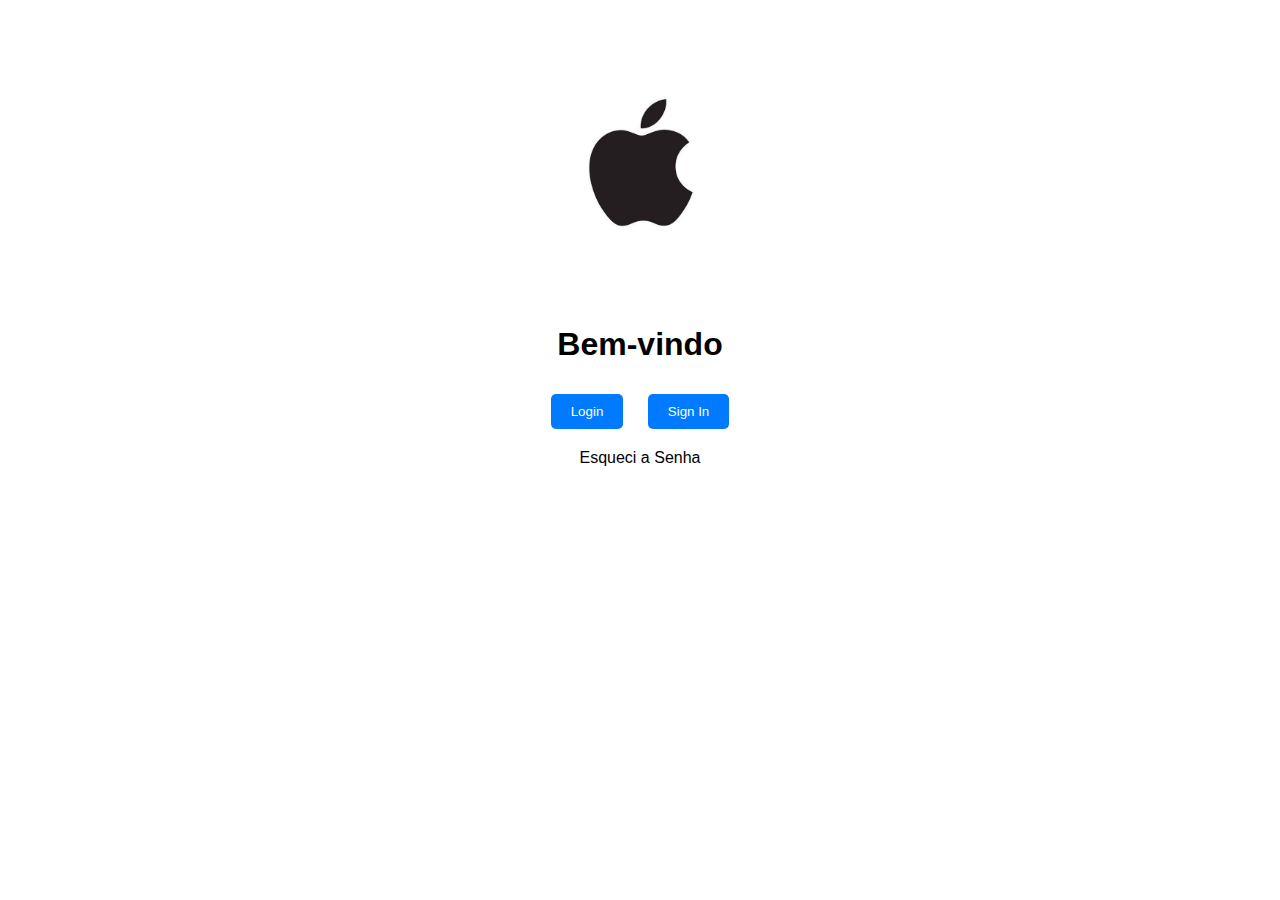
==== LAB/index.html @ 3fa6e2b5 "Add files via upload" ====
<!DOCTYPE html>
<html lang="pt-br">
<head>
    <meta charset="UTF-8">
    <title>LABLOGIN</title>
    <style>
        body {
            text-align: center;
            background-size: cover;
            margin: 0;
            font-family: Arial, sans-serif;
        }

        img {
            width: 20%;
            display: block;
            margin: 50px auto 20px;
        }

        h1 {
            color: black;
            margin-top: 20px;
        }

        .button-container {
            margin-top: 20px;
        }

        .button-container button {
            margin: 10px;
            padding: 10px 20px;
            border: none;
            border-radius: 5px;
            cursor: pointer;
            background-color: #007bff; /* Azul */
            color: white;
        }

        .forgot-password-link {
            color: black;
            text-decoration: none;
            display: block; /* Alterado para bloqueio para ocupar toda a largura */
            margin-top: 10px; /* Margem superior adicionada para separação */
        }

        .button-container .signin-button {
            margin-left: 10px; /* Adiciona margem à esquerda para separar os botões */
        }

    </style>
</head>
<body>
    <img src="./assets/logo.jpeg" alt="Logo da LabLogin">
    <h1>Bem-vindo</h1>

    <!-- Container para os botões -->
    <div class="button-container">
        <!-- Link para a página de login -->
        <a href="login.html"><button>Login</button></a>
        <a href="cadastro.html"><button>Sign In</button></a>
    </div>

    <!-- Link "Esqueci a Senha" -->
    <a href="recuperar_senha.html" class="forgot-password-link">Esqueci a Senha</a>

    <script>
        document.querySelector('.forgot-password-link').addEventListener('click', function(event) {
            event.preventDefault(); // Impede o comportamento padrão do link
            window.location.href = this.getAttribute('href'); // Redireciona para a página de recuperação de senha
        });
    </script>
</body>
</html>
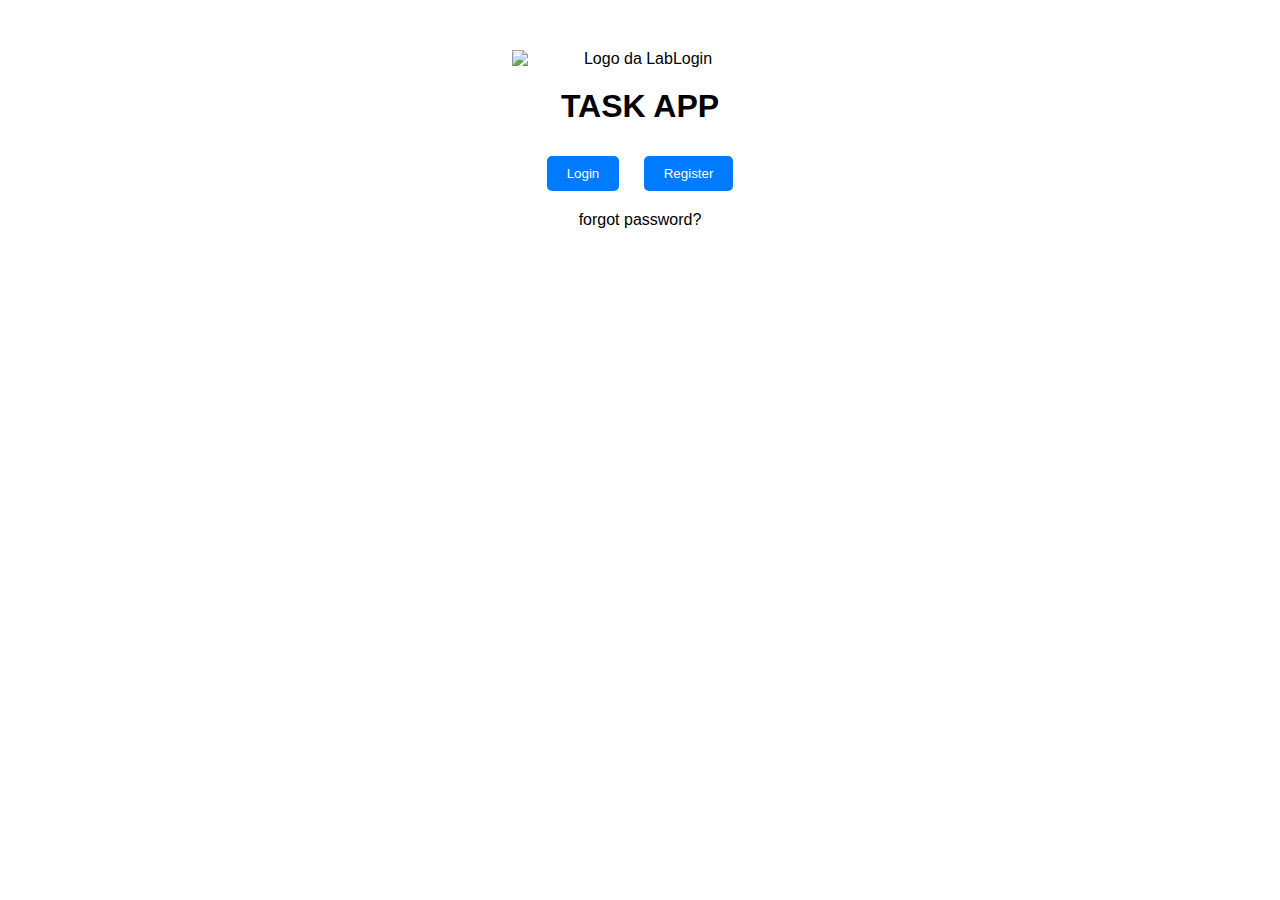
==== commit 4e0620b1: "Add files via upload" ====
--- a/LAB/index.html
+++ b/LAB/index.html
@@ -1,67 +1,23 @@
 <!DOCTYPE html>
-<html lang="pt-br">
+<html lang="pt">
 <head>
     <meta charset="UTF-8">
     <title>LABLOGIN</title>
-    <style>
-        body {
-            text-align: center;
-            background-size: cover;
-            margin: 0;
-            font-family: Arial, sans-serif;
-        }
-
-        img {
-            width: 20%;
-            display: block;
-            margin: 50px auto 20px;
-        }
-
-        h1 {
-            color: black;
-            margin-top: 20px;
-        }
-
-        .button-container {
-            margin-top: 20px;
-        }
-
-        .button-container button {
-            margin: 10px;
-            padding: 10px 20px;
-            border: none;
-            border-radius: 5px;
-            cursor: pointer;
-            background-color: #007bff; /* Azul */
-            color: white;
-        }
-
-        .forgot-password-link {
-            color: black;
-            text-decoration: none;
-            display: block; /* Alterado para bloqueio para ocupar toda a largura */
-            margin-top: 10px; /* Margem superior adicionada para separação */
-        }
-
-        .button-container .signin-button {
-            margin-left: 10px; /* Adiciona margem à esquerda para separar os botões */
-        }
-
-    </style>
+    <link rel="stylesheet" href="style_index.css">
 </head>
 <body>
-    <img src="./assets/logo.jpeg" alt="Logo da LabLogin">
-    <h1>Bem-vindo</h1>
+    <img src="https://cdn-icons-png.flaticon.com/512/4345/4345800.png" alt="Logo da LabLogin">
+    <h1>TASK APP</h1>
 
     <!-- Container para os botões -->
     <div class="button-container">
         <!-- Link para a página de login -->
         <a href="login.html"><button>Login</button></a>
-        <a href="cadastro.html"><button>Sign In</button></a>
+        <a href="cadastro.html"><button>Register</button></a>
     </div>
 
     <!-- Link "Esqueci a Senha" -->
-    <a href="recuperar_senha.html" class="forgot-password-link">Esqueci a Senha</a>
+    <a href="recuperar_senha.html" class="forgot-password-link">forgot password?</a>
 
     <script>
         document.querySelector('.forgot-password-link').addEventListener('click', function(event) {
--- a/LAB/style_index.css
+++ b/LAB/style_index.css
@@ -0,0 +1,42 @@
+body {
+    text-align: center;
+    background-size: cover;
+    margin: 0;
+    font-family: Arial, sans-serif;
+}
+
+img {
+    width: 20%;
+    display: block;
+    margin: 50px auto 20px;
+}
+
+h1 {
+    color: black;
+    margin-top: 20px;
+}
+
+.button-container {
+    margin-top: 20px;
+}
+
+.button-container button {
+    margin: 10px;
+    padding: 10px 20px;
+    border: none;
+    border-radius: 5px;
+    cursor: pointer;
+    background-color: #007bff; /* Azul */
+    color: white;
+}
+
+.forgot-password-link {
+    color: black;
+    text-decoration: none;
+    display: block; /* Alterado para bloqueio para ocupar toda a largura */
+    margin-top: 10px; /* Margem superior adicionada para separação */
+}
+
+.button-container .signin-button {
+    margin-left: 10px; /* Adiciona margem à esquerda para separar os botões */
+}
